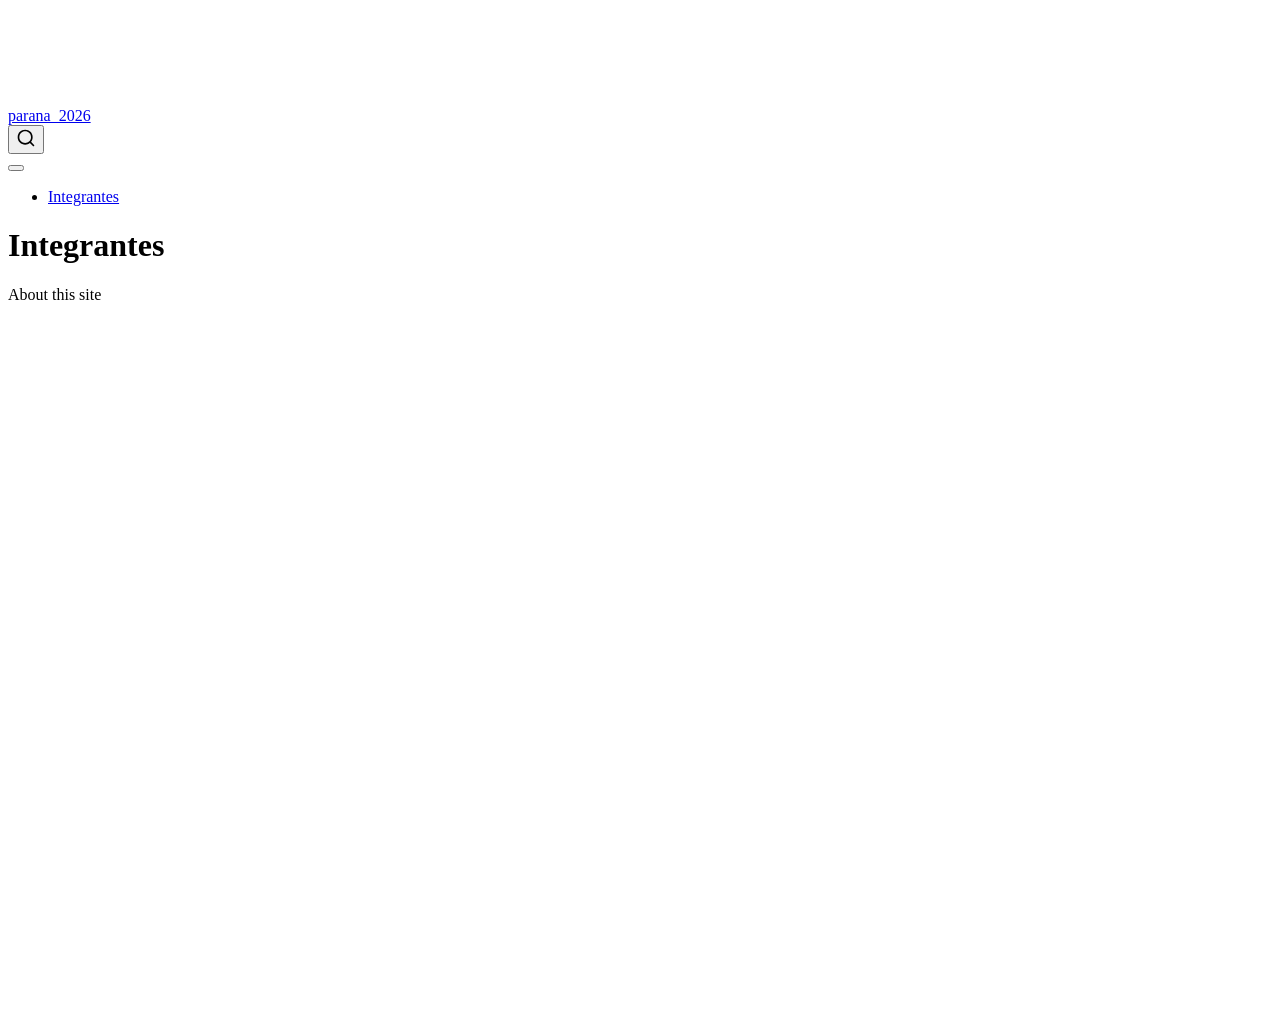
==== about.html @ 12e15d83 "Built site for gh-pages" ====
<!DOCTYPE html>
<html xmlns="http://www.w3.org/1999/xhtml" lang="es" xml:lang="es"><head>

<meta charset="utf-8">
<meta name="generator" content="quarto-1.9.23">

<meta name="viewport" content="width=device-width, initial-scale=1.0, user-scalable=yes">


<title>Integrantes – parana_2026</title>
<style>
/* Default styles provided by pandoc.
** See https://pandoc.org/MANUAL.html#variables-for-html for config info.
*/
code{white-space: pre-wrap;}
span.smallcaps{font-variant: small-caps;}
div.columns{display: flex; gap: min(4vw, 1.5em);}
div.column{flex: auto; overflow-x: auto;}
div.hanging-indent{margin-left: 1.5em; text-indent: -1.5em;}
ul.task-list{list-style: none;}
ul.task-list li input[type="checkbox"] {
  width: 0.8em;
  margin: 0 0.8em 0.2em -1em; /* quarto-specific, see https://github.com/quarto-dev/quarto-cli/issues/4556 */ 
  vertical-align: middle;
}
</style>


<script src="site_libs/quarto-nav/quarto-nav.js"></script>
<script src="site_libs/quarto-nav/headroom.min.js"></script>
<script src="site_libs/clipboard/clipboard.min.js"></script>
<script src="site_libs/quarto-search/autocomplete.umd.js"></script>
<script src="site_libs/quarto-search/fuse.min.js"></script>
<script src="site_libs/quarto-search/quarto-search.js"></script>
<meta name="quarto:offset" content="./">
<script src="site_libs/quarto-html/quarto.js" type="module"></script>
<script src="site_libs/quarto-html/tabsets/tabsets.js" type="module"></script>
<script src="site_libs/quarto-html/axe/axe-check.js" type="module"></script>
<script src="site_libs/quarto-html/popper.min.js"></script>
<script src="site_libs/quarto-html/tippy.umd.min.js"></script>
<script src="site_libs/quarto-html/anchor.min.js"></script>
<link href="site_libs/quarto-html/tippy.css" rel="stylesheet">
<link href="site_libs/quarto-html/quarto-syntax-highlighting-076ecbd647e1f0418c5051713cd9b730.css" rel="stylesheet" id="quarto-text-highlighting-styles">
<script src="site_libs/bootstrap/bootstrap.min.js"></script>
<link href="site_libs/bootstrap/bootstrap-icons.css" rel="stylesheet">
<link href="site_libs/bootstrap/bootstrap-a0f9fd0d421825b736dc1bbcbcba2219.min.css" rel="stylesheet" append-hash="true" id="quarto-bootstrap" data-mode="light">
<script id="quarto-search-options" type="application/json">{
  "location": "navbar",
  "copy-button": false,
  "collapse-after": 3,
  "panel-placement": "end",
  "type": "overlay",
  "limit": 50,
  "keyboard-shortcut": [
    "f",
    "/",
    "s"
  ],
  "show-item-context": false,
  "language": {
    "search-no-results-text": "No se han encontrado resultados",
    "search-matching-documents-text": "documentos encontrados",
    "search-copy-link-title": "Copiar el enlace en la búsqueda",
    "search-hide-matches-text": "Ocultar resultados adicionales",
    "search-more-match-text": "resultado adicional en este documento",
    "search-more-matches-text": "resultados adicionales en este documento",
    "search-clear-button-title": "Borrar",
    "search-text-placeholder": "",
    "search-detached-cancel-button-title": "Cancelar",
    "search-submit-button-title": "Enviar",
    "search-label": "Buscar"
  }
}</script>


<link rel="stylesheet" href="styles.css">
</head>

<body class="nav-fixed quarto-light">

<div id="quarto-search-results"></div>
  <header id="quarto-header" class="headroom fixed-top">
    <nav class="navbar navbar-expand-lg " data-bs-theme="dark">
      <div class="navbar-container container-fluid">
      <div class="navbar-brand-container mx-auto">
    <a class="navbar-brand" href="./index.html">
    <span class="navbar-title">parana_2026</span>
    </a>
  </div>
            <div id="quarto-search" class="" title="Buscar"></div>
          <button class="navbar-toggler" type="button" data-bs-toggle="collapse" data-bs-target="#navbarCollapse" aria-controls="navbarCollapse" role="menu" aria-expanded="false" aria-label="Navegación de palanca" onclick="if (window.quartoToggleHeadroom) { window.quartoToggleHeadroom(); }">
  <span class="navbar-toggler-icon"></span>
</button>
          <div class="collapse navbar-collapse" id="navbarCollapse">
            <ul class="navbar-nav navbar-nav-scroll me-auto">
  <li class="nav-item">
    <a class="nav-link active" href="./about.html" aria-current="page"> 
<span class="menu-text">Integrantes</span></a>
  </li>  
</ul>
          </div> <!-- /navcollapse -->
            <div class="quarto-navbar-tools">
</div>
      </div> <!-- /container-fluid -->
    </nav>
</header>
<!-- content -->
<div id="quarto-content" class="quarto-container page-columns page-rows-contents page-layout-article page-navbar">
<!-- sidebar -->
<!-- margin-sidebar -->
    <div id="quarto-margin-sidebar" class="sidebar margin-sidebar zindex-bottom">
        
    </div>
<!-- main -->
<main class="content" id="quarto-document-content">

<header id="title-block-header" class="quarto-title-block default">
<div class="quarto-title">
<h1 class="title">Integrantes</h1>
</div>



<div class="quarto-title-meta">

    
  
    
  </div>
  


</header>


<p>About this site</p>



</main> <!-- /main -->
<script id="quarto-html-after-body" type="application/javascript">
  window.document.addEventListener("DOMContentLoaded", function (event) {
    const icon = "";
    const anchorJS = new window.AnchorJS();
    anchorJS.options = {
      placement: 'right',
      icon: icon
    };
    anchorJS.add('.anchored');
    const isCodeAnnotation = (el) => {
      for (const clz of el.classList) {
        if (clz.startsWith('code-annotation-')) {                     
          return true;
        }
      }
      return false;
    }
    const onCopySuccess = function(e) {
      // button target
      const button = e.trigger;
      // don't keep focus
      button.blur();
      // flash "checked"
      button.classList.add('code-copy-button-checked');
      var currentTitle = button.getAttribute("title");
      button.setAttribute("title", "Copiado");
      let tooltip;
      if (window.bootstrap) {
        button.setAttribute("data-bs-toggle", "tooltip");
        button.setAttribute("data-bs-placement", "left");
        button.setAttribute("data-bs-title", "Copiado");
        tooltip = new bootstrap.Tooltip(button, 
          { trigger: "manual", 
            customClass: "code-copy-button-tooltip",
            offset: [0, -8]});
        tooltip.show();    
      }
      setTimeout(function() {
        if (tooltip) {
          tooltip.hide();
          button.removeAttribute("data-bs-title");
          button.removeAttribute("data-bs-toggle");
          button.removeAttribute("data-bs-placement");
        }
        button.setAttribute("title", currentTitle);
        button.classList.remove('code-copy-button-checked');
      }, 1000);
      // clear code selection
      e.clearSelection();
    }
    const getTextToCopy = function(trigger) {
      const outerScaffold = trigger.parentElement.cloneNode(true);
      const codeEl = outerScaffold.querySelector('code');
      for (const childEl of codeEl.children) {
        if (isCodeAnnotation(childEl)) {
          childEl.remove();
        }
      }
      return codeEl.innerText;
    }
    const clipboard = new window.ClipboardJS('.code-copy-button:not([data-in-quarto-modal])', {
      text: getTextToCopy
    });
    clipboard.on('success', onCopySuccess);
    if (window.document.getElementById('quarto-embedded-source-code-modal')) {
      const clipboardModal = new window.ClipboardJS('.code-copy-button[data-in-quarto-modal]', {
        text: getTextToCopy,
        container: window.document.getElementById('quarto-embedded-source-code-modal')
      });
      clipboardModal.on('success', onCopySuccess);
    }
      var localhostRegex = new RegExp(/^(?:http|https):\/\/localhost\:?[0-9]*\//);
      var mailtoRegex = new RegExp(/^mailto:/);
        var filterRegex = new RegExp('/' + window.location.host + '/');
      var isInternal = (href) => {
          return filterRegex.test(href) || localhostRegex.test(href) || mailtoRegex.test(href);
      }
      // Inspect non-navigation links and adorn them if external
     var links = window.document.querySelectorAll('a[href]:not(.nav-link):not(.navbar-brand):not(.toc-action):not(.sidebar-link):not(.sidebar-item-toggle):not(.pagination-link):not(.no-external):not([aria-hidden]):not(.dropdown-item):not(.quarto-navigation-tool):not(.about-link)');
      for (var i=0; i<links.length; i++) {
        const link = links[i];
        if (!isInternal(link.href)) {
          // undo the damage that might have been done by quarto-nav.js in the case of
          // links that we want to consider external
          if (link.dataset.originalHref !== undefined) {
            link.href = link.dataset.originalHref;
          }
        }
      }
    function tippyHover(el, contentFn, onTriggerFn, onUntriggerFn) {
      const config = {
        allowHTML: true,
        maxWidth: 500,
        delay: 100,
        arrow: false,
        appendTo: function(el) {
            return el.parentElement;
        },
        interactive: true,
        interactiveBorder: 10,
        theme: 'quarto',
        placement: 'bottom-start',
      };
      if (contentFn) {
        config.content = contentFn;
      }
      if (onTriggerFn) {
        config.onTrigger = onTriggerFn;
      }
      if (onUntriggerFn) {
        config.onUntrigger = onUntriggerFn;
      }
      window.tippy(el, config); 
    }
    const noterefs = window.document.querySelectorAll('a[role="doc-noteref"]');
    for (var i=0; i<noterefs.length; i++) {
      const ref = noterefs[i];
      tippyHover(ref, function() {
        // use id or data attribute instead here
        let href = ref.getAttribute('data-footnote-href') || ref.getAttribute('href');
        try { href = new URL(href).hash; } catch {}
        const id = href.replace(/^#\/?/, "");
        const note = window.document.getElementById(id);
        if (note) {
          return note.innerHTML;
        } else {
          return "";
        }
      });
    }
    const xrefs = window.document.querySelectorAll('a.quarto-xref');
    const processXRef = (id, note) => {
      // Strip column container classes
      const stripColumnClz = (el) => {
        el.classList.remove("page-full", "page-columns");
        if (el.children) {
          for (const child of el.children) {
            stripColumnClz(child);
          }
        }
      }
      stripColumnClz(note)
      if (id === null || id.startsWith('sec-')) {
        // Special case sections, only their first couple elements
        const container = document.createElement("div");
        if (note.children && note.children.length > 2) {
          container.appendChild(note.children[0].cloneNode(true));
          for (let i = 1; i < note.children.length; i++) {
            const child = note.children[i];
            if (child.tagName === "P" && child.innerText === "") {
              continue;
            } else {
              container.appendChild(child.cloneNode(true));
              break;
            }
          }
          if (window.Quarto?.typesetMath) {
            window.Quarto.typesetMath(container);
          }
          return container.innerHTML
        } else {
          if (window.Quarto?.typesetMath) {
            window.Quarto.typesetMath(note);
          }
          return note.innerHTML;
        }
      } else {
        // Remove any anchor links if they are present
        const anchorLink = note.querySelector('a.anchorjs-link');
        if (anchorLink) {
          anchorLink.remove();
        }
        if (window.Quarto?.typesetMath) {
          window.Quarto.typesetMath(note);
        }
        if (note.classList.contains("callout")) {
          return note.outerHTML;
        } else {
          return note.innerHTML;
        }
      }
    }
    for (var i=0; i<xrefs.length; i++) {
      const xref = xrefs[i];
      tippyHover(xref, undefined, function(instance) {
        instance.disable();
        let url = xref.getAttribute('href');
        let hash = undefined; 
        if (url.startsWith('#')) {
          hash = url;
        } else {
          try { hash = new URL(url).hash; } catch {}
        }
        if (hash) {
          const id = hash.replace(/^#\/?/, "");
          const note = window.document.getElementById(id);
          if (note !== null) {
            try {
              const html = processXRef(id, note.cloneNode(true));
              instance.setContent(html);
            } finally {
              instance.enable();
              instance.show();
            }
          } else {
            // See if we can fetch this
            fetch(url.split('#')[0])
            .then(res => res.text())
            .then(html => {
              const parser = new DOMParser();
              const htmlDoc = parser.parseFromString(html, "text/html");
              const note = htmlDoc.getElementById(id);
              if (note !== null) {
                const html = processXRef(id, note);
                instance.setContent(html);
              } 
            }).finally(() => {
              instance.enable();
              instance.show();
            });
          }
        } else {
          // See if we can fetch a full url (with no hash to target)
          // This is a special case and we should probably do some content thinning / targeting
          fetch(url)
          .then(res => res.text())
          .then(html => {
            const parser = new DOMParser();
            const htmlDoc = parser.parseFromString(html, "text/html");
            const note = htmlDoc.querySelector('main.content');
            if (note !== null) {
              // This should only happen for chapter cross references
              // (since there is no id in the URL)
              // remove the first header
              if (note.children.length > 0 && note.children[0].tagName === "HEADER") {
                note.children[0].remove();
              }
              const html = processXRef(null, note);
              instance.setContent(html);
            } 
          }).finally(() => {
            instance.enable();
            instance.show();
          });
        }
      }, function(instance) {
      });
    }
        let selectedAnnoteEl;
        const selectorForAnnotation = ( cell, annotation) => {
          let cellAttr = 'data-code-cell="' + cell + '"';
          let lineAttr = 'data-code-annotation="' +  annotation + '"';
          const selector = 'span[' + cellAttr + '][' + lineAttr + ']';
          return selector;
        }
        const selectCodeLines = (annoteEl) => {
          const doc = window.document;
          const targetCell = annoteEl.getAttribute("data-target-cell");
          const targetAnnotation = annoteEl.getAttribute("data-target-annotation");
          const annoteSpan = window.document.querySelector(selectorForAnnotation(targetCell, targetAnnotation));
          const lines = annoteSpan.getAttribute("data-code-lines").split(",");
          const lineIds = lines.map((line) => {
            return targetCell + "-" + line;
          })
          let top = null;
          let height = null;
          let parent = null;
          if (lineIds.length > 0) {
              //compute the position of the single el (top and bottom and make a div)
              const el = window.document.getElementById(lineIds[0]);
              top = el.offsetTop;
              height = el.offsetHeight;
              parent = el.parentElement.parentElement;
            if (lineIds.length > 1) {
              const lastEl = window.document.getElementById(lineIds[lineIds.length - 1]);
              const bottom = lastEl.offsetTop + lastEl.offsetHeight;
              height = bottom - top;
            }
            if (top !== null && height !== null && parent !== null) {
              // cook up a div (if necessary) and position it 
              let div = window.document.getElementById("code-annotation-line-highlight");
              if (div === null) {
                div = window.document.createElement("div");
                div.setAttribute("id", "code-annotation-line-highlight");
                div.style.position = 'absolute';
                parent.appendChild(div);
              }
              div.style.top = top - 2 + "px";
              div.style.height = height + 4 + "px";
              div.style.left = 0;
              let gutterDiv = window.document.getElementById("code-annotation-line-highlight-gutter");
              if (gutterDiv === null) {
                gutterDiv = window.document.createElement("div");
                gutterDiv.setAttribute("id", "code-annotation-line-highlight-gutter");
                gutterDiv.style.position = 'absolute';
                const codeCell = window.document.getElementById(targetCell);
                const gutter = codeCell.querySelector('.code-annotation-gutter');
                gutter.appendChild(gutterDiv);
              }
              gutterDiv.style.top = top - 2 + "px";
              gutterDiv.style.height = height + 4 + "px";
            }
            selectedAnnoteEl = annoteEl;
          }
        };
        const unselectCodeLines = () => {
          const elementsIds = ["code-annotation-line-highlight", "code-annotation-line-highlight-gutter"];
          elementsIds.forEach((elId) => {
            const div = window.document.getElementById(elId);
            if (div) {
              div.remove();
            }
          });
          selectedAnnoteEl = undefined;
        };
          // Handle positioning of the toggle
      window.addEventListener(
        "resize",
        throttle(() => {
          elRect = undefined;
          if (selectedAnnoteEl) {
            selectCodeLines(selectedAnnoteEl);
          }
        }, 10)
      );
      function throttle(fn, ms) {
      let throttle = false;
      let timer;
        return (...args) => {
          if(!throttle) { // first call gets through
              fn.apply(this, args);
              throttle = true;
          } else { // all the others get throttled
              if(timer) clearTimeout(timer); // cancel #2
              timer = setTimeout(() => {
                fn.apply(this, args);
                timer = throttle = false;
              }, ms);
          }
        };
      }
        // Attach click handler to the DT
        const annoteDls = window.document.querySelectorAll('dt[data-target-cell]');
        for (const annoteDlNode of annoteDls) {
          annoteDlNode.addEventListener('click', (event) => {
            const clickedEl = event.target;
            if (clickedEl !== selectedAnnoteEl) {
              unselectCodeLines();
              const activeEl = window.document.querySelector('dt[data-target-cell].code-annotation-active');
              if (activeEl) {
                activeEl.classList.remove('code-annotation-active');
              }
              selectCodeLines(clickedEl);
              clickedEl.classList.add('code-annotation-active');
            } else {
              // Unselect the line
              unselectCodeLines();
              clickedEl.classList.remove('code-annotation-active');
            }
          });
        }
    const findCites = (el) => {
      const parentEl = el.parentElement;
      if (parentEl) {
        const cites = parentEl.dataset.cites;
        if (cites) {
          return {
            el,
            cites: cites.split(' ')
          };
        } else {
          return findCites(el.parentElement)
        }
      } else {
        return undefined;
      }
    };
    var bibliorefs = window.document.querySelectorAll('a[role="doc-biblioref"]');
    for (var i=0; i<bibliorefs.length; i++) {
      const ref = bibliorefs[i];
      const citeInfo = findCites(ref);
      if (citeInfo) {
        tippyHover(citeInfo.el, function() {
          var popup = window.document.createElement('div');
          citeInfo.cites.forEach(function(cite) {
            var citeDiv = window.document.createElement('div');
            citeDiv.classList.add('hanging-indent');
            citeDiv.classList.add('csl-entry');
            var biblioDiv = window.document.getElementById('ref-' + cite);
            if (biblioDiv) {
              citeDiv.innerHTML = biblioDiv.innerHTML;
            }
            popup.appendChild(citeDiv);
          });
          return popup.innerHTML;
        });
      }
    }
  });
  </script>
</div> <!-- /content -->




</body></html>
---- site_libs/quarto-html/tippy.css ----
.tippy-box[data-animation=fade][data-state=hidden]{opacity:0}[data-tippy-root]{max-width:calc(100vw - 10px)}.tippy-box{position:relative;background-color:#333;color:#fff;border-radius:4px;font-size:14px;line-height:1.4;white-space:normal;outline:0;transition-property:transform,visibility,opacity}.tippy-box[data-placement^=top]>.tippy-arrow{bottom:0}.tippy-box[data-placement^=top]>.tippy-arrow:before{bottom:-7px;left:0;border-width:8px 8px 0;border-top-color:initial;transform-origin:center top}.tippy-box[data-placement^=bottom]>.tippy-arrow{top:0}.tippy-box[data-placement^=bottom]>.tippy-arrow:before{top:-7px;left:0;border-width:0 8px 8px;border-bottom-color:initial;transform-origin:center bottom}.tippy-box[data-placement^=left]>.tippy-arrow{right:0}.tippy-box[data-placement^=left]>.tippy-arrow:before{border-width:8px 0 8px 8px;border-left-color:initial;right:-7px;transform-origin:center left}.tippy-box[data-placement^=right]>.tippy-arrow{left:0}.tippy-box[data-placement^=right]>.tippy-arrow:before{left:-7px;border-width:8px 8px 8px 0;border-right-color:initial;transform-origin:center right}.tippy-box[data-inertia][data-state=visible]{transition-timing-function:cubic-bezier(.54,1.5,.38,1.11)}.tippy-arrow{width:16px;height:16px;color:#333}.tippy-arrow:before{content:"";position:absolute;border-color:transparent;border-style:solid}.tippy-content{position:relative;padding:5px 9px;z-index:1}
---- site_libs/quarto-html/quarto-syntax-highlighting-076ecbd647e1f0418c5051713cd9b730.css ----
/* quarto syntax highlight colors */
:root {
  --quarto-hl-ot-color: #003B4F;
  --quarto-hl-at-color: #657422;
  --quarto-hl-ss-color: #20794D;
  --quarto-hl-an-color: #5E5E5E;
  --quarto-hl-fu-color: #4758AB;
  --quarto-hl-st-color: #20794D;
  --quarto-hl-cf-color: #003B4F;
  --quarto-hl-op-color: #5E5E5E;
  --quarto-hl-er-color: #AD0000;
  --quarto-hl-bn-color: #AD0000;
  --quarto-hl-al-color: #AD0000;
  --quarto-hl-va-color: #111111;
  --quarto-hl-bu-color: inherit;
  --quarto-hl-ex-color: inherit;
  --quarto-hl-pp-color: #AD0000;
  --quarto-hl-in-color: #5E5E5E;
  --quarto-hl-vs-color: #20794D;
  --quarto-hl-wa-color: #5E5E5E;
  --quarto-hl-do-color: #5E5E5E;
  --quarto-hl-im-color: #00769E;
  --quarto-hl-ch-color: #20794D;
  --quarto-hl-dt-color: #AD0000;
  --quarto-hl-fl-color: #AD0000;
  --quarto-hl-co-color: #5E5E5E;
  --quarto-hl-cv-color: #5E5E5E;
  --quarto-hl-cn-color: #8f5902;
  --quarto-hl-sc-color: #5E5E5E;
  --quarto-hl-dv-color: #AD0000;
  --quarto-hl-kw-color: #003B4F;
}

/* other quarto variables */
:root {
  --quarto-font-monospace: SFMono-Regular, Menlo, Monaco, Consolas, "Liberation Mono", "Courier New", monospace;
}

/* syntax highlight based on Pandoc's rules */
pre > code.sourceCode > span {
  color: #003B4F;
}

code.sourceCode > span {
  color: #003B4F;
}

div.sourceCode,
div.sourceCode pre.sourceCode {
  color: #003B4F;
}

/* Normal */
code span {
  color: #003B4F;
}

/* Alert */
code span.al {
  color: #AD0000;
  font-style: inherit;
}

/* Annotation */
code span.an {
  color: #5E5E5E;
  font-style: inherit;
}

/* Attribute */
code span.at {
  color: #657422;
  font-style: inherit;
}

/* BaseN */
code span.bn {
  color: #AD0000;
  font-style: inherit;
}

/* BuiltIn */
code span.bu {
  font-style: inherit;
}

/* ControlFlow */
code span.cf {
  color: #003B4F;
  font-weight: bold;
  font-style: inherit;
}

/* Char */
code span.ch {
  color: #20794D;
  font-style: inherit;
}

/* Constant */
code span.cn {
  color: #8f5902;
  font-style: inherit;
}

/* Comment */
code span.co {
  color: #5E5E5E;
  font-style: inherit;
}

/* CommentVar */
code span.cv {
  color: #5E5E5E;
  font-style: italic;
}

/* Documentation */
code span.do {
  color: #5E5E5E;
  font-style: italic;
}

/* DataType */
code span.dt {
  color: #AD0000;
  font-style: inherit;
}

/* DecVal */
code span.dv {
  color: #AD0000;
  font-style: inherit;
}

/* Error */
code span.er {
  color: #AD0000;
  font-style: inherit;
}

/* Extension */
code span.ex {
  font-style: inherit;
}

/* Float */
code span.fl {
  color: #AD0000;
  font-style: inherit;
}

/* Function */
code span.fu {
  color: #4758AB;
  font-style: inherit;
}

/* Import */
code span.im {
  color: #00769E;
  font-style: inherit;
}

/* Information */
code span.in {
  color: #5E5E5E;
  font-style: inherit;
}

/* Keyword */
code span.kw {
  color: #003B4F;
  font-weight: bold;
  font-style: inherit;
}

/* Operator */
code span.op {
  color: #5E5E5E;
  font-style: inherit;
}

/* Other */
code span.ot {
  color: #003B4F;
  font-style: inherit;
}

/* Preprocessor */
code span.pp {
  color: #AD0000;
  font-style: inherit;
}

/* SpecialChar */
code span.sc {
  color: #5E5E5E;
  font-style: inherit;
}

/* SpecialString */
code span.ss {
  color: #20794D;
  font-style: inherit;
}

/* String */
code span.st {
  color: #20794D;
  font-style: inherit;
}

/* Variable */
code span.va {
  color: #111111;
  font-style: inherit;
}

/* VerbatimString */
code span.vs {
  color: #20794D;
  font-style: inherit;
}

/* Warning */
code span.wa {
  color: #5E5E5E;
  font-style: italic;
}

.prevent-inlining {
  content: "</";
}

/*# sourceMappingURL=90422d49aff3e90625b5b7f401293830.css.map */
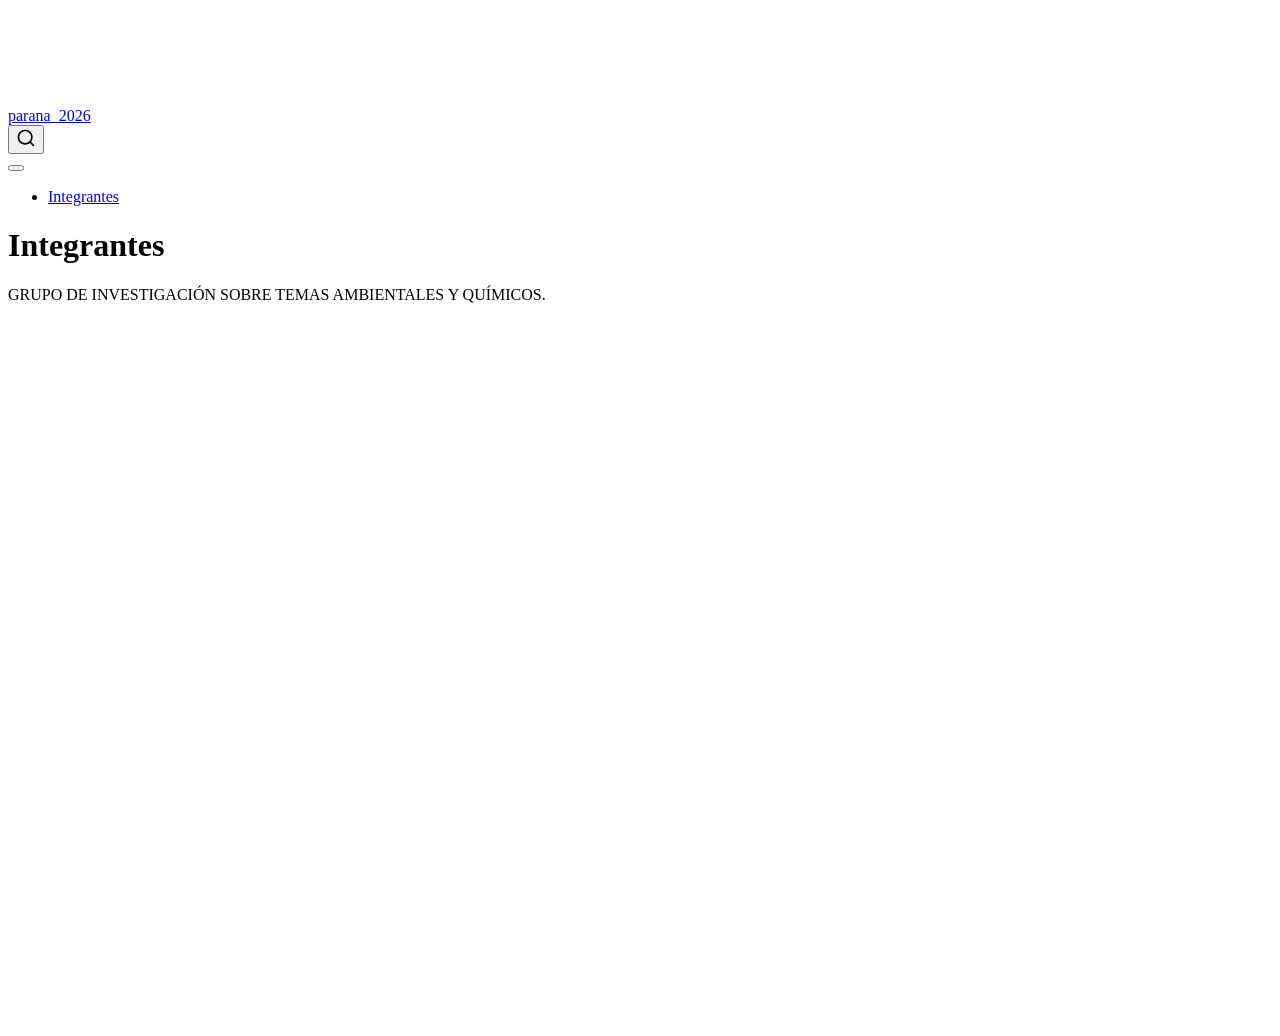
==== commit 936792b3: "Built site for gh-pages" ====
--- a/about.html
+++ b/about.html
@@ -133,7 +133,7 @@
 </header>
 
 
-<p>About this site</p>
+<p>GRUPO DE INVESTIGACIÓN SOBRE TEMAS AMBIENTALES Y QUÍMICOS.</p>
 
 
 
@@ -211,7 +211,7 @@
     }
       var localhostRegex = new RegExp(/^(?:http|https):\/\/localhost\:?[0-9]*\//);
       var mailtoRegex = new RegExp(/^mailto:/);
-        var filterRegex = new RegExp('/' + window.location.host + '/');
+        var filterRegex = new RegExp("https:\/\/GISTAQ-UTN-FRRe\.github\.io\/parana_2026\/");
       var isInternal = (href) => {
           return filterRegex.test(href) || localhostRegex.test(href) || mailtoRegex.test(href);
       }
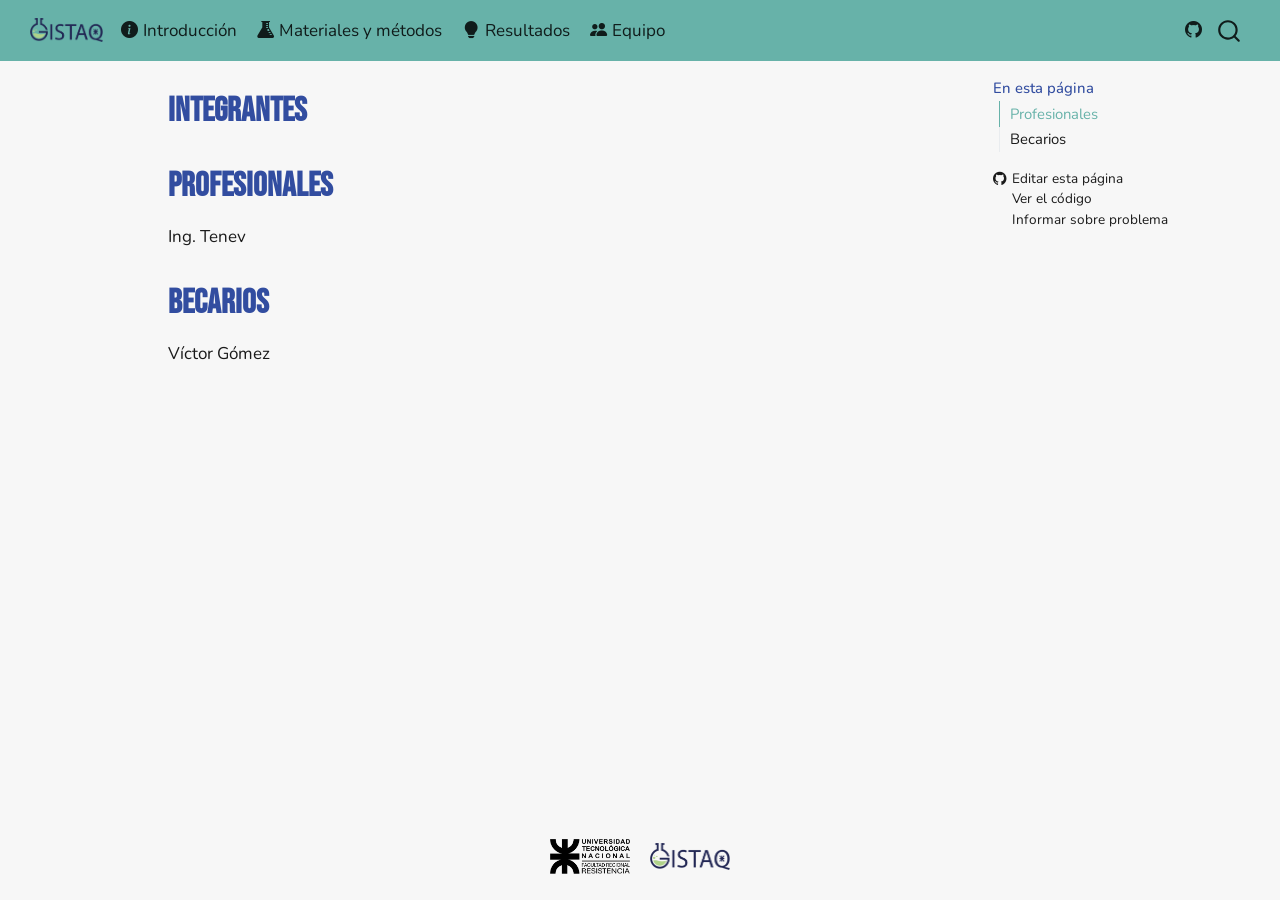
==== commit 90c8f893: "Built site for gh-pages" ====
--- a/about.html
+++ b/about.html
@@ -2,12 +2,12 @@
 <html xmlns="http://www.w3.org/1999/xhtml" lang="es" xml:lang="es"><head>
 
 <meta charset="utf-8">
-<meta name="generator" content="quarto-1.9.23">
+<meta name="generator" content="quarto-1.9.38">
 
 <meta name="viewport" content="width=device-width, initial-scale=1.0, user-scalable=yes">
 
 
-<title>Integrantes – parana_2026</title>
+<title>Integrantes</title>
 <style>
 /* Default styles provided by pandoc.
 ** See https://pandoc.org/MANUAL.html#variables-for-html for config info.
@@ -33,17 +33,21 @@
 <script src="site_libs/quarto-search/fuse.min.js"></script>
 <script src="site_libs/quarto-search/quarto-search.js"></script>
 <meta name="quarto:offset" content="./">
+<link href="./img/favicon.jpg" rel="icon" type="image/jpeg">
 <script src="site_libs/quarto-html/quarto.js" type="module"></script>
 <script src="site_libs/quarto-html/tabsets/tabsets.js" type="module"></script>
-<script src="site_libs/quarto-html/axe/axe-check.js" type="module"></script>
 <script src="site_libs/quarto-html/popper.min.js"></script>
 <script src="site_libs/quarto-html/tippy.umd.min.js"></script>
 <script src="site_libs/quarto-html/anchor.min.js"></script>
 <link href="site_libs/quarto-html/tippy.css" rel="stylesheet">
-<link href="site_libs/quarto-html/quarto-syntax-highlighting-076ecbd647e1f0418c5051713cd9b730.css" rel="stylesheet" id="quarto-text-highlighting-styles">
+<link href="site_libs/quarto-html/quarto-syntax-highlighting-15634bcf2e68342d4ad2dfa704d543f6.css" rel="stylesheet" class="quarto-color-scheme" id="quarto-text-highlighting-styles">
+<link href="site_libs/quarto-html/quarto-syntax-highlighting-dark-0a6b7249c26820e032cb0bd839ff02b1.css" rel="stylesheet" class="quarto-color-scheme quarto-color-alternate" id="quarto-text-highlighting-styles">
+<link href="site_libs/quarto-html/quarto-syntax-highlighting-15634bcf2e68342d4ad2dfa704d543f6.css" rel="stylesheet" class="quarto-color-scheme-extra" id="quarto-text-highlighting-styles">
 <script src="site_libs/bootstrap/bootstrap.min.js"></script>
 <link href="site_libs/bootstrap/bootstrap-icons.css" rel="stylesheet">
-<link href="site_libs/bootstrap/bootstrap-a0f9fd0d421825b736dc1bbcbcba2219.min.css" rel="stylesheet" append-hash="true" id="quarto-bootstrap" data-mode="light">
+<link href="site_libs/bootstrap/bootstrap-befbc66b39b2aae9c130d7386e082ea6.min.css" rel="stylesheet" append-hash="true" class="quarto-color-scheme" id="quarto-bootstrap" data-mode="light">
+<link href="site_libs/bootstrap/bootstrap-dark-7f381e442b77e89f54dbc774fdf0fc88.min.css" rel="stylesheet" append-hash="true" class="quarto-color-scheme quarto-color-alternate" id="quarto-bootstrap" data-mode="light">
+<link href="site_libs/bootstrap/bootstrap-befbc66b39b2aae9c130d7386e082ea6.min.css" rel="stylesheet" append-hash="true" class="quarto-color-scheme-extra" id="quarto-bootstrap" data-mode="light">
 <script id="quarto-search-options" type="application/json">{
   "location": "navbar",
   "copy-button": false,
@@ -73,7 +77,6 @@
 }</script>
 
 
-<link rel="stylesheet" href="styles.css">
 </head>
 
 <body class="nav-fixed quarto-light">
@@ -83,8 +86,9 @@
     <nav class="navbar navbar-expand-lg " data-bs-theme="dark">
       <div class="navbar-container container-fluid">
       <div class="navbar-brand-container mx-auto">
-    <a class="navbar-brand" href="./index.html">
-    <span class="navbar-title">parana_2026</span>
+    <a href="./index.html" class="navbar-brand navbar-brand-logo">
+    <img src="./img\logo_gistaq.png" alt="" class="navbar-logo light-content">
+    <img src="./img\logo_gistaq.png" alt="" class="navbar-logo dark-content">
     </a>
   </div>
             <div id="quarto-search" class="" title="Buscar"></div>
@@ -94,12 +98,29 @@
           <div class="collapse navbar-collapse" id="navbarCollapse">
             <ul class="navbar-nav navbar-nav-scroll me-auto">
   <li class="nav-item">
-    <a class="nav-link active" href="./about.html" aria-current="page"> 
-<span class="menu-text">Integrantes</span></a>
+    <a class="nav-link" href="./introducción.html"> <i class="bi bi-info-circle-fill" role="img">
+</i> 
+<span class="menu-text">Introducción</span></a>
+  </li>  
+  <li class="nav-item">
+    <a class="nav-link" href="./materiales_métodos.html"> <i class="bi bi-flask-fill" role="img">
+</i> 
+<span class="menu-text">Materiales y métodos</span></a>
+  </li>  
+  <li class="nav-item">
+    <a class="nav-link" href="./resultados.html"> <i class="bi bi-lightbulb-fill" role="img">
+</i> 
+<span class="menu-text">Resultados</span></a>
+  </li>  
+  <li class="nav-item">
+    <a class="nav-link active" href="./about.html" aria-current="page"> <i class="bi bi-people-fill" role="img">
+</i> 
+<span class="menu-text">Equipo</span></a>
   </li>  
 </ul>
           </div> <!-- /navcollapse -->
             <div class="quarto-navbar-tools">
+    <a href="https://github.com/GISTAQ-UTN-FRRe/parana_2026" title="" class="quarto-navigation-tool px-1" aria-label="" target="_blank"><i class="bi bi-github"></i></a>
 </div>
       </div> <!-- /container-fluid -->
     </nav>
@@ -108,8 +129,15 @@
 <div id="quarto-content" class="quarto-container page-columns page-rows-contents page-layout-article page-navbar">
 <!-- sidebar -->
 <!-- margin-sidebar -->
-    <div id="quarto-margin-sidebar" class="sidebar margin-sidebar zindex-bottom">
-        
+    <div id="quarto-margin-sidebar" class="sidebar margin-sidebar">
+        <nav id="TOC" role="doc-toc" class="toc-active">
+    <h2 id="toc-title">En esta página</h2>
+   
+  <ul>
+  <li><a href="#profesionales" id="toc-profesionales" class="nav-link active" data-scroll-target="#profesionales">Profesionales</a></li>
+  <li><a href="#becarios" id="toc-becarios" class="nav-link" data-scroll-target="#becarios">Becarios</a></li>
+  </ul>
+<div class="toc-actions"><ul><li><a href="https://github.com/GISTAQ-UTN-FRRe/parana_2026/edit/main/about.qmd" class="toc-action"><i class="bi bi-github"></i>Editar esta página</a></li><li><a href="https://github.com/GISTAQ-UTN-FRRe/parana_2026/blob/main/about.qmd" class="toc-action"><i class="bi empty"></i>Ver el código</a></li><li><a href="https://github.com/GISTAQ-UTN-FRRe/parana_2026/issues/new" class="toc-action"><i class="bi empty"></i>Informar sobre problema</a></li></ul></div></nav>
     </div>
 <!-- main -->
 <main class="content" id="quarto-document-content">
@@ -133,9 +161,16 @@
 </header>
 
 
-<p>GRUPO DE INVESTIGACIÓN SOBRE TEMAS AMBIENTALES Y QUÍMICOS.</p>
-
-
+<section id="profesionales" class="level1">
+<h1>Profesionales</h1>
+<p>Ing. Tenev</p>
+</section>
+<section id="becarios" class="level1">
+<h1>Becarios</h1>
+<p>Víctor Gómez</p>
+
+
+</section>
 
 </main> <!-- /main -->
 <script id="quarto-html-after-body" type="application/javascript">
@@ -539,6 +574,19 @@
   });
   </script>
 </div> <!-- /content -->
+<footer class="footer">
+  <div class="nav-footer">
+    <div class="nav-footer-left">
+      &nbsp;
+    </div>   
+    <div class="nav-footer-center">
+<p><img src="img/logo_utn.png" class="img-fluid" width="80"> &nbsp;&nbsp;&nbsp; <img src="img/logo_gistaq.png" class="img-fluid" width="80"></p>
+<div class="toc-actions d-sm-block d-md-none"><ul><li><a href="https://github.com/GISTAQ-UTN-FRRe/parana_2026/edit/main/about.qmd" class="toc-action"><i class="bi bi-github"></i>Editar esta página</a></li><li><a href="https://github.com/GISTAQ-UTN-FRRe/parana_2026/blob/main/about.qmd" class="toc-action"><i class="bi empty"></i>Ver el código</a></li><li><a href="https://github.com/GISTAQ-UTN-FRRe/parana_2026/issues/new" class="toc-action"><i class="bi empty"></i>Informar sobre problema</a></li></ul></div></div>
+    <div class="nav-footer-right">
+      &nbsp;
+    </div>
+  </div>
+</footer>
 
 
 
--- a/site_libs/quarto-html/quarto-syntax-highlighting-15634bcf2e68342d4ad2dfa704d543f6.css
+++ b/site_libs/quarto-html/quarto-syntax-highlighting-15634bcf2e68342d4ad2dfa704d543f6.css
@@ -0,0 +1,236 @@
+/* quarto syntax highlight colors */
+:root {
+  --quarto-hl-ot-color: #003B4F;
+  --quarto-hl-at-color: #657422;
+  --quarto-hl-ss-color: #20794D;
+  --quarto-hl-an-color: #5E5E5E;
+  --quarto-hl-fu-color: #4758AB;
+  --quarto-hl-st-color: #20794D;
+  --quarto-hl-cf-color: #003B4F;
+  --quarto-hl-op-color: #5E5E5E;
+  --quarto-hl-er-color: #AD0000;
+  --quarto-hl-bn-color: #AD0000;
+  --quarto-hl-al-color: #AD0000;
+  --quarto-hl-va-color: #111111;
+  --quarto-hl-bu-color: inherit;
+  --quarto-hl-ex-color: inherit;
+  --quarto-hl-pp-color: #AD0000;
+  --quarto-hl-in-color: #5E5E5E;
+  --quarto-hl-vs-color: #20794D;
+  --quarto-hl-wa-color: #5E5E5E;
+  --quarto-hl-do-color: #5E5E5E;
+  --quarto-hl-im-color: #00769E;
+  --quarto-hl-ch-color: #20794D;
+  --quarto-hl-dt-color: #AD0000;
+  --quarto-hl-fl-color: #AD0000;
+  --quarto-hl-co-color: #5E5E5E;
+  --quarto-hl-cv-color: #5E5E5E;
+  --quarto-hl-cn-color: #8f5902;
+  --quarto-hl-sc-color: #5E5E5E;
+  --quarto-hl-dv-color: #AD0000;
+  --quarto-hl-kw-color: #003B4F;
+}
+
+/* other quarto variables */
+:root {
+  --quarto-font-monospace: SFMono-Regular, Menlo, Monaco, Consolas, "Liberation Mono", "Courier New", monospace;
+}
+
+/* syntax highlight based on Pandoc's rules */
+pre > code.sourceCode > span {
+  color: #003B4F;
+}
+
+code.sourceCode > span {
+  color: #003B4F;
+}
+
+div.sourceCode,
+div.sourceCode pre.sourceCode {
+  color: #003B4F;
+}
+
+/* Normal */
+code span {
+  color: #003B4F;
+}
+
+/* Alert */
+code span.al {
+  color: #AD0000;
+  font-style: inherit;
+}
+
+/* Annotation */
+code span.an {
+  color: #5E5E5E;
+  font-style: inherit;
+}
+
+/* Attribute */
+code span.at {
+  color: #657422;
+  font-style: inherit;
+}
+
+/* BaseN */
+code span.bn {
+  color: #AD0000;
+  font-style: inherit;
+}
+
+/* BuiltIn */
+code span.bu {
+  font-style: inherit;
+}
+
+/* ControlFlow */
+code span.cf {
+  color: #003B4F;
+  font-weight: bold;
+  font-style: inherit;
+}
+
+/* Char */
+code span.ch {
+  color: #20794D;
+  font-style: inherit;
+}
+
+/* Constant */
+code span.cn {
+  color: #8f5902;
+  font-style: inherit;
+}
+
+/* Comment */
+code span.co {
+  color: #5E5E5E;
+  font-style: inherit;
+}
+
+/* CommentVar */
+code span.cv {
+  color: #5E5E5E;
+  font-style: italic;
+}
+
+/* Documentation */
+code span.do {
+  color: #5E5E5E;
+  font-style: italic;
+}
+
+/* DataType */
+code span.dt {
+  color: #AD0000;
+  font-style: inherit;
+}
+
+/* DecVal */
+code span.dv {
+  color: #AD0000;
+  font-style: inherit;
+}
+
+/* Error */
+code span.er {
+  color: #AD0000;
+  font-style: inherit;
+}
+
+/* Extension */
+code span.ex {
+  font-style: inherit;
+}
+
+/* Float */
+code span.fl {
+  color: #AD0000;
+  font-style: inherit;
+}
+
+/* Function */
+code span.fu {
+  color: #4758AB;
+  font-style: inherit;
+}
+
+/* Import */
+code span.im {
+  color: #00769E;
+  font-style: inherit;
+}
+
+/* Information */
+code span.in {
+  color: #5E5E5E;
+  font-style: inherit;
+}
+
+/* Keyword */
+code span.kw {
+  color: #003B4F;
+  font-weight: bold;
+  font-style: inherit;
+}
+
+/* Operator */
+code span.op {
+  color: #5E5E5E;
+  font-style: inherit;
+}
+
+/* Other */
+code span.ot {
+  color: #003B4F;
+  font-style: inherit;
+}
+
+/* Preprocessor */
+code span.pp {
+  color: #AD0000;
+  font-style: inherit;
+}
+
+/* SpecialChar */
+code span.sc {
+  color: #5E5E5E;
+  font-style: inherit;
+}
+
+/* SpecialString */
+code span.ss {
+  color: #20794D;
+  font-style: inherit;
+}
+
+/* String */
+code span.st {
+  color: #20794D;
+  font-style: inherit;
+}
+
+/* Variable */
+code span.va {
+  color: #111111;
+  font-style: inherit;
+}
+
+/* VerbatimString */
+code span.vs {
+  color: #20794D;
+  font-style: inherit;
+}
+
+/* Warning */
+code span.wa {
+  color: #5E5E5E;
+  font-style: italic;
+}
+
+.prevent-inlining {
+  content: "</";
+}
+
+/*# sourceMappingURL=f23921c56f73e400b49028c9186a1aa0.css.map */
--- a/site_libs/quarto-html/quarto-syntax-highlighting-dark-0a6b7249c26820e032cb0bd839ff02b1.css
+++ b/site_libs/quarto-html/quarto-syntax-highlighting-dark-0a6b7249c26820e032cb0bd839ff02b1.css
@@ -0,0 +1,219 @@
+/* quarto syntax highlight colors */
+:root {
+  --quarto-hl-al-color: #f07178;
+  --quarto-hl-an-color: #d4d0ab;
+  --quarto-hl-at-color: #00e0e0;
+  --quarto-hl-bn-color: #d4d0ab;
+  --quarto-hl-bu-color: #abe338;
+  --quarto-hl-ch-color: #abe338;
+  --quarto-hl-co-color: #f8f8f2;
+  --quarto-hl-cv-color: #ffd700;
+  --quarto-hl-cn-color: #ffd700;
+  --quarto-hl-cf-color: #ffa07a;
+  --quarto-hl-dt-color: #ffa07a;
+  --quarto-hl-dv-color: #d4d0ab;
+  --quarto-hl-do-color: #f8f8f2;
+  --quarto-hl-er-color: #f07178;
+  --quarto-hl-ex-color: #00e0e0;
+  --quarto-hl-fl-color: #d4d0ab;
+  --quarto-hl-fu-color: #ffa07a;
+  --quarto-hl-im-color: #abe338;
+  --quarto-hl-in-color: #d4d0ab;
+  --quarto-hl-kw-color: #ffa07a;
+  --quarto-hl-op-color: #ffa07a;
+  --quarto-hl-ot-color: #00e0e0;
+  --quarto-hl-pp-color: #dcc6e0;
+  --quarto-hl-re-color: #00e0e0;
+  --quarto-hl-sc-color: #abe338;
+  --quarto-hl-ss-color: #abe338;
+  --quarto-hl-st-color: #abe338;
+  --quarto-hl-va-color: #00e0e0;
+  --quarto-hl-vs-color: #abe338;
+  --quarto-hl-wa-color: #dcc6e0;
+}
+
+/* other quarto variables */
+:root {
+  --quarto-font-monospace: SFMono-Regular, Menlo, Monaco, Consolas, "Liberation Mono", "Courier New", monospace;
+}
+
+/* syntax highlight based on Pandoc's rules */
+pre > code.sourceCode > span {
+  color: #f8f8f2;
+}
+
+code.sourceCode > span {
+  color: #f8f8f2;
+}
+
+div.sourceCode,
+div.sourceCode pre.sourceCode {
+  color: #f8f8f2;
+}
+
+/* Normal */
+code span {
+  color: #f8f8f2;
+}
+
+/* Alert */
+code span.al {
+  color: #f07178;
+}
+
+/* Annotation */
+code span.an {
+  color: #d4d0ab;
+}
+
+/* Attribute */
+code span.at {
+  color: #00e0e0;
+}
+
+/* BaseN */
+code span.bn {
+  color: #d4d0ab;
+}
+
+/* BuiltIn */
+code span.bu {
+  color: #abe338;
+}
+
+/* ControlFlow */
+code span.cf {
+  font-weight: bold;
+  color: #ffa07a;
+}
+
+/* Char */
+code span.ch {
+  color: #abe338;
+}
+
+/* Constant */
+code span.cn {
+  color: #ffd700;
+}
+
+/* Comment */
+code span.co {
+  font-style: italic;
+  color: #f8f8f2;
+}
+
+/* CommentVar */
+code span.cv {
+  color: #ffd700;
+}
+
+/* Documentation */
+code span.do {
+  color: #f8f8f2;
+}
+
+/* DataType */
+code span.dt {
+  color: #ffa07a;
+}
+
+/* DecVal */
+code span.dv {
+  color: #d4d0ab;
+}
+
+/* Error */
+code span.er {
+  color: #f07178;
+  text-decoration: underline;
+}
+
+/* Extension */
+code span.ex {
+  font-weight: bold;
+  color: #00e0e0;
+}
+
+/* Float */
+code span.fl {
+  color: #d4d0ab;
+}
+
+/* Function */
+code span.fu {
+  color: #ffa07a;
+}
+
+/* Import */
+code span.im {
+  color: #abe338;
+}
+
+/* Information */
+code span.in {
+  color: #d4d0ab;
+}
+
+/* Keyword */
+code span.kw {
+  font-weight: bold;
+  color: #ffa07a;
+}
+
+/* Operator */
+code span.op {
+  color: #ffa07a;
+}
+
+/* Other */
+code span.ot {
+  color: #00e0e0;
+}
+
+/* Preprocessor */
+code span.pp {
+  color: #dcc6e0;
+}
+
+/* RegionMarker */
+code span.re {
+  background-color: #f8f8f2;
+  color: #00e0e0;
+}
+
+/* SpecialChar */
+code span.sc {
+  color: #abe338;
+}
+
+/* SpecialString */
+code span.ss {
+  color: #abe338;
+}
+
+/* String */
+code span.st {
+  color: #abe338;
+}
+
+/* Variable */
+code span.va {
+  color: #00e0e0;
+}
+
+/* VerbatimString */
+code span.vs {
+  color: #abe338;
+}
+
+/* Warning */
+code span.wa {
+  color: #dcc6e0;
+}
+
+.prevent-inlining {
+  content: "</";
+}
+
+/*# sourceMappingURL=175367c052bafc98bd680af3479823f0.css.map */
--- a/site_libs/quarto-html/quarto-syntax-highlighting-15634bcf2e68342d4ad2dfa704d543f6.css
+++ b/site_libs/quarto-html/quarto-syntax-highlighting-15634bcf2e68342d4ad2dfa704d543f6.css
@@ -0,0 +1,236 @@
+/* quarto syntax highlight colors */
+:root {
+  --quarto-hl-ot-color: #003B4F;
+  --quarto-hl-at-color: #657422;
+  --quarto-hl-ss-color: #20794D;
+  --quarto-hl-an-color: #5E5E5E;
+  --quarto-hl-fu-color: #4758AB;
+  --quarto-hl-st-color: #20794D;
+  --quarto-hl-cf-color: #003B4F;
+  --quarto-hl-op-color: #5E5E5E;
+  --quarto-hl-er-color: #AD0000;
+  --quarto-hl-bn-color: #AD0000;
+  --quarto-hl-al-color: #AD0000;
+  --quarto-hl-va-color: #111111;
+  --quarto-hl-bu-color: inherit;
+  --quarto-hl-ex-color: inherit;
+  --quarto-hl-pp-color: #AD0000;
+  --quarto-hl-in-color: #5E5E5E;
+  --quarto-hl-vs-color: #20794D;
+  --quarto-hl-wa-color: #5E5E5E;
+  --quarto-hl-do-color: #5E5E5E;
+  --quarto-hl-im-color: #00769E;
+  --quarto-hl-ch-color: #20794D;
+  --quarto-hl-dt-color: #AD0000;
+  --quarto-hl-fl-color: #AD0000;
+  --quarto-hl-co-color: #5E5E5E;
+  --quarto-hl-cv-color: #5E5E5E;
+  --quarto-hl-cn-color: #8f5902;
+  --quarto-hl-sc-color: #5E5E5E;
+  --quarto-hl-dv-color: #AD0000;
+  --quarto-hl-kw-color: #003B4F;
+}
+
+/* other quarto variables */
+:root {
+  --quarto-font-monospace: SFMono-Regular, Menlo, Monaco, Consolas, "Liberation Mono", "Courier New", monospace;
+}
+
+/* syntax highlight based on Pandoc's rules */
+pre > code.sourceCode > span {
+  color: #003B4F;
+}
+
+code.sourceCode > span {
+  color: #003B4F;
+}
+
+div.sourceCode,
+div.sourceCode pre.sourceCode {
+  color: #003B4F;
+}
+
+/* Normal */
+code span {
+  color: #003B4F;
+}
+
+/* Alert */
+code span.al {
+  color: #AD0000;
+  font-style: inherit;
+}
+
+/* Annotation */
+code span.an {
+  color: #5E5E5E;
+  font-style: inherit;
+}
+
+/* Attribute */
+code span.at {
+  color: #657422;
+  font-style: inherit;
+}
+
+/* BaseN */
+code span.bn {
+  color: #AD0000;
+  font-style: inherit;
+}
+
+/* BuiltIn */
+code span.bu {
+  font-style: inherit;
+}
+
+/* ControlFlow */
+code span.cf {
+  color: #003B4F;
+  font-weight: bold;
+  font-style: inherit;
+}
+
+/* Char */
+code span.ch {
+  color: #20794D;
+  font-style: inherit;
+}
+
+/* Constant */
+code span.cn {
+  color: #8f5902;
+  font-style: inherit;
+}
+
+/* Comment */
+code span.co {
+  color: #5E5E5E;
+  font-style: inherit;
+}
+
+/* CommentVar */
+code span.cv {
+  color: #5E5E5E;
+  font-style: italic;
+}
+
+/* Documentation */
+code span.do {
+  color: #5E5E5E;
+  font-style: italic;
+}
+
+/* DataType */
+code span.dt {
+  color: #AD0000;
+  font-style: inherit;
+}
+
+/* DecVal */
+code span.dv {
+  color: #AD0000;
+  font-style: inherit;
+}
+
+/* Error */
+code span.er {
+  color: #AD0000;
+  font-style: inherit;
+}
+
+/* Extension */
+code span.ex {
+  font-style: inherit;
+}
+
+/* Float */
+code span.fl {
+  color: #AD0000;
+  font-style: inherit;
+}
+
+/* Function */
+code span.fu {
+  color: #4758AB;
+  font-style: inherit;
+}
+
+/* Import */
+code span.im {
+  color: #00769E;
+  font-style: inherit;
+}
+
+/* Information */
+code span.in {
+  color: #5E5E5E;
+  font-style: inherit;
+}
+
+/* Keyword */
+code span.kw {
+  color: #003B4F;
+  font-weight: bold;
+  font-style: inherit;
+}
+
+/* Operator */
+code span.op {
+  color: #5E5E5E;
+  font-style: inherit;
+}
+
+/* Other */
+code span.ot {
+  color: #003B4F;
+  font-style: inherit;
+}
+
+/* Preprocessor */
+code span.pp {
+  color: #AD0000;
+  font-style: inherit;
+}
+
+/* SpecialChar */
+code span.sc {
+  color: #5E5E5E;
+  font-style: inherit;
+}
+
+/* SpecialString */
+code span.ss {
+  color: #20794D;
+  font-style: inherit;
+}
+
+/* String */
+code span.st {
+  color: #20794D;
+  font-style: inherit;
+}
+
+/* Variable */
+code span.va {
+  color: #111111;
+  font-style: inherit;
+}
+
+/* VerbatimString */
+code span.vs {
+  color: #20794D;
+  font-style: inherit;
+}
+
+/* Warning */
+code span.wa {
+  color: #5E5E5E;
+  font-style: italic;
+}
+
+.prevent-inlining {
+  content: "</";
+}
+
+/*# sourceMappingURL=f23921c56f73e400b49028c9186a1aa0.css.map */
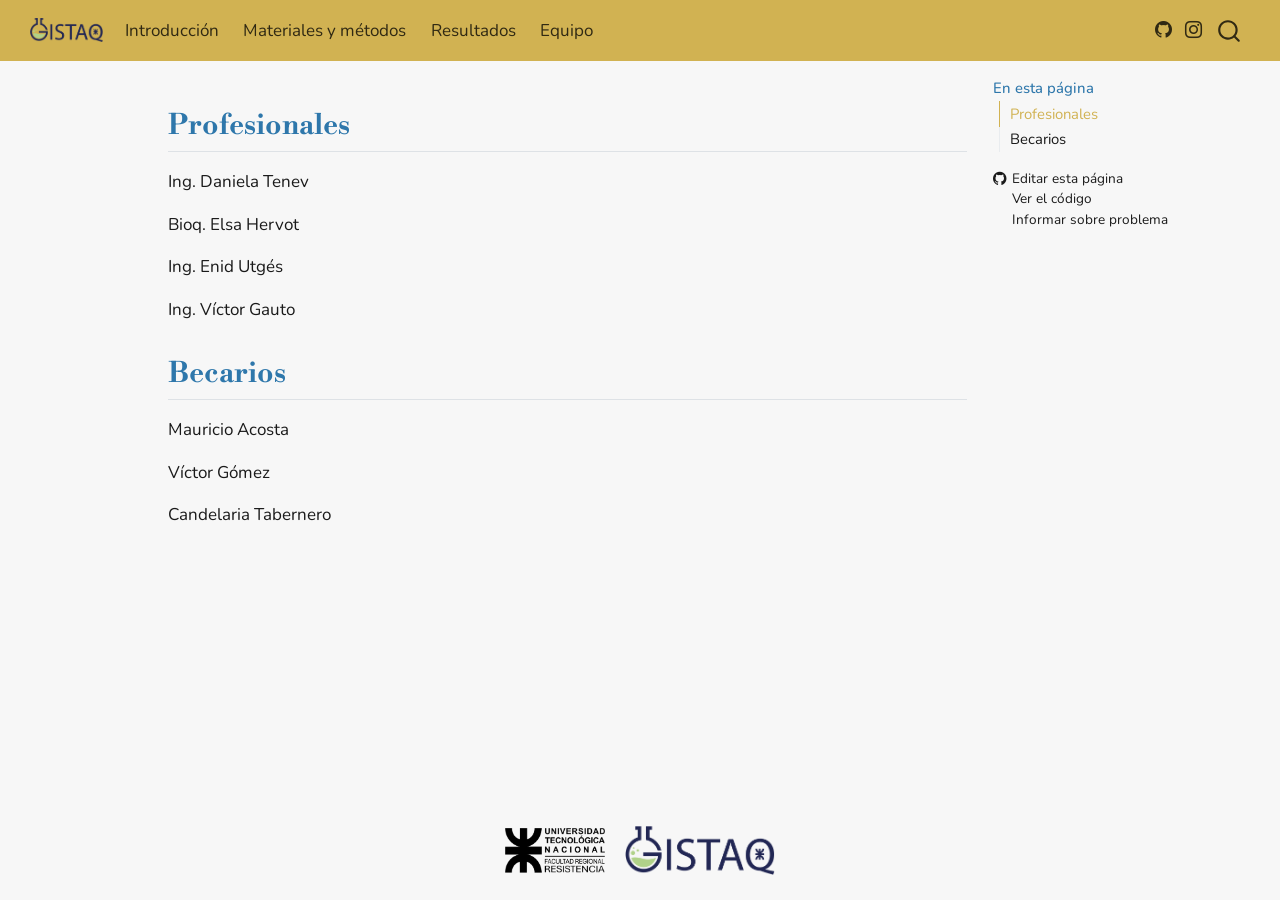
==== commit 55ea1808: "Built site for gh-pages" ====
--- a/about.html
+++ b/about.html
@@ -7,7 +7,7 @@
 <meta name="viewport" content="width=device-width, initial-scale=1.0, user-scalable=yes">
 
 
-<title>Integrantes</title>
+<title>about</title>
 <style>
 /* Default styles provided by pandoc.
 ** See https://pandoc.org/MANUAL.html#variables-for-html for config info.
@@ -45,9 +45,10 @@
 <link href="site_libs/quarto-html/quarto-syntax-highlighting-15634bcf2e68342d4ad2dfa704d543f6.css" rel="stylesheet" class="quarto-color-scheme-extra" id="quarto-text-highlighting-styles">
 <script src="site_libs/bootstrap/bootstrap.min.js"></script>
 <link href="site_libs/bootstrap/bootstrap-icons.css" rel="stylesheet">
-<link href="site_libs/bootstrap/bootstrap-befbc66b39b2aae9c130d7386e082ea6.min.css" rel="stylesheet" append-hash="true" class="quarto-color-scheme" id="quarto-bootstrap" data-mode="light">
-<link href="site_libs/bootstrap/bootstrap-dark-7f381e442b77e89f54dbc774fdf0fc88.min.css" rel="stylesheet" append-hash="true" class="quarto-color-scheme quarto-color-alternate" id="quarto-bootstrap" data-mode="light">
-<link href="site_libs/bootstrap/bootstrap-befbc66b39b2aae9c130d7386e082ea6.min.css" rel="stylesheet" append-hash="true" class="quarto-color-scheme-extra" id="quarto-bootstrap" data-mode="light">
+<link href="site_libs/bootstrap/bootstrap-c7dad5fb4b88647848ae6b0b7183fa64.min.css" rel="stylesheet" append-hash="true" class="quarto-color-scheme" id="quarto-bootstrap" data-mode="light">
+<link href="site_libs/bootstrap/bootstrap-dark-1cf9162011f4d4a3743afbaab9dc3be2.min.css" rel="stylesheet" append-hash="true" class="quarto-color-scheme quarto-color-alternate" id="quarto-bootstrap" data-mode="light">
+<link href="site_libs/bootstrap/bootstrap-c7dad5fb4b88647848ae6b0b7183fa64.min.css" rel="stylesheet" append-hash="true" class="quarto-color-scheme-extra" id="quarto-bootstrap" data-mode="light">
+<script src="site_libs/quarto-contrib/iconify-3.0.0/iconify-icon.min.js"></script>
 <script id="quarto-search-options" type="application/json">{
   "location": "navbar",
   "copy-button": false,
@@ -77,6 +78,7 @@
 }</script>
 
 
+<link rel="stylesheet" href="estilo.scss">
 </head>
 
 <body class="nav-fixed quarto-light">
@@ -98,29 +100,26 @@
           <div class="collapse navbar-collapse" id="navbarCollapse">
             <ul class="navbar-nav navbar-nav-scroll me-auto">
   <li class="nav-item">
-    <a class="nav-link" href="./introducción.html"> <i class="bi bi-info-circle-fill" role="img">
-</i> 
-<span class="menu-text">Introducción</span></a>
+    <a class="nav-link" href="./introducción.html"> 
+<span class="menu-text"><iconify-icon role="img" inline="" icon="material-symbols:info" aria-label="Icon info from material-symbols Iconify.design set." title="Icon info from material-symbols Iconify.design set."></iconify-icon> Introducción</span></a>
   </li>  
   <li class="nav-item">
-    <a class="nav-link" href="./materiales_métodos.html"> <i class="bi bi-flask-fill" role="img">
-</i> 
-<span class="menu-text">Materiales y métodos</span></a>
+    <a class="nav-link" href="./materiales_métodos.html"> 
+<span class="menu-text"><iconify-icon role="img" inline="" icon="majesticons:box" aria-label="Icon box from majesticons Iconify.design set." title="Icon box from majesticons Iconify.design set."></iconify-icon> Materiales y métodos</span></a>
   </li>  
   <li class="nav-item">
-    <a class="nav-link" href="./resultados.html"> <i class="bi bi-lightbulb-fill" role="img">
-</i> 
-<span class="menu-text">Resultados</span></a>
+    <a class="nav-link" href="./resultados.html"> 
+<span class="menu-text"><iconify-icon role="img" inline="" icon="carbon:result" aria-label="Icon result from carbon Iconify.design set." title="Icon result from carbon Iconify.design set."></iconify-icon> Resultados</span></a>
   </li>  
   <li class="nav-item">
-    <a class="nav-link active" href="./about.html" aria-current="page"> <i class="bi bi-people-fill" role="img">
-</i> 
-<span class="menu-text">Equipo</span></a>
+    <a class="nav-link active" href="./about.html" aria-current="page"> 
+<span class="menu-text"><iconify-icon role="img" inline="" icon="fluent:people-team-28-filled" aria-label="Icon people-team-28-filled from fluent Iconify.design set." title="Icon people-team-28-filled from fluent Iconify.design set."></iconify-icon> Equipo</span></a>
   </li>  
 </ul>
           </div> <!-- /navcollapse -->
             <div class="quarto-navbar-tools">
     <a href="https://github.com/GISTAQ-UTN-FRRe/parana_2026" title="" class="quarto-navigation-tool px-1" aria-label="" target="_blank"><i class="bi bi-github"></i></a>
+    <a href="https://www.instagram.com/gistaq.utn" title="" class="quarto-navigation-tool px-1" aria-label="" target="_blank"><i class="bi bi-instagram"></i></a>
 </div>
       </div> <!-- /container-fluid -->
     </nav>
@@ -140,34 +139,23 @@
 <div class="toc-actions"><ul><li><a href="https://github.com/GISTAQ-UTN-FRRe/parana_2026/edit/main/about.qmd" class="toc-action"><i class="bi bi-github"></i>Editar esta página</a></li><li><a href="https://github.com/GISTAQ-UTN-FRRe/parana_2026/blob/main/about.qmd" class="toc-action"><i class="bi empty"></i>Ver el código</a></li><li><a href="https://github.com/GISTAQ-UTN-FRRe/parana_2026/issues/new" class="toc-action"><i class="bi empty"></i>Informar sobre problema</a></li></ul></div></nav>
     </div>
 <!-- main -->
-<main class="content" id="quarto-document-content">
-
-<header id="title-block-header" class="quarto-title-block default">
-<div class="quarto-title">
-<h1 class="title">Integrantes</h1>
-</div>
-
-
-
-<div class="quarto-title-meta">
-
-    
-  
-    
-  </div>
-  
-
-
-</header>
-
-
-<section id="profesionales" class="level1">
-<h1>Profesionales</h1>
-<p>Ing. Tenev</p>
+<main class="content" id="quarto-document-content"><header id="title-block-header" class="quarto-title-block"></header>
+
+
+
+
+<section id="profesionales" class="level2">
+<h2 class="anchored" data-anchor-id="profesionales">Profesionales</h2>
+<p>Ing. Daniela Tenev <a href="https://orcid.org/0000-0003-0860-9139"><iconify-icon role="img" inline="" icon="simple-icons:orcid" style="color:#a5cd39" aria-label="Icon orcid from simple-icons Iconify.design set." title="Icon orcid from simple-icons Iconify.design set."></iconify-icon></a></p>
+<p>Bioq. Elsa Hervot</p>
+<p>Ing. Enid Utgés <a href="https://orcid.org/0009-0003-5263-5198"><iconify-icon role="img" inline="" icon="simple-icons:orcid" style="color:#a5cd39" aria-label="Icon orcid from simple-icons Iconify.design set." title="Icon orcid from simple-icons Iconify.design set."></iconify-icon></a></p>
+<p>Ing. Víctor Gauto <a href="https://orcid.org/0000-0001-9960-8558"><iconify-icon role="img" inline="" icon="simple-icons:orcid" style="color:#a5cd39" aria-label="Icon orcid from simple-icons Iconify.design set." title="Icon orcid from simple-icons Iconify.design set."></iconify-icon></a></p>
 </section>
-<section id="becarios" class="level1">
-<h1>Becarios</h1>
-<p>Víctor Gómez</p>
+<section id="becarios" class="level2">
+<h2 class="anchored" data-anchor-id="becarios">Becarios</h2>
+<p>Mauricio Acosta <a href="https://orcid.org/0009-0002-3917-3454"><iconify-icon role="img" inline="" icon="simple-icons:orcid" style="color:#a5cd39" aria-label="Icon orcid from simple-icons Iconify.design set." title="Icon orcid from simple-icons Iconify.design set."></iconify-icon></a></p>
+<p>Víctor Gómez <a href="https://orcid.org/0009-0001-4642-7670"><iconify-icon role="img" inline="" icon="simple-icons:orcid" style="color:#a5cd39" aria-label="Icon orcid from simple-icons Iconify.design set." title="Icon orcid from simple-icons Iconify.design set."></iconify-icon></a></p>
+<p>Candelaria Tabernero</p>
 
 
 </section>
@@ -580,7 +568,7 @@
       &nbsp;
     </div>   
     <div class="nav-footer-center">
-<p><img src="img/logo_utn.png" class="img-fluid" width="80"> &nbsp;&nbsp;&nbsp; <img src="img/logo_gistaq.png" class="img-fluid" width="80"></p>
+<p><img src="img/logo_utn.png" class="img-fluid" width="100"> &nbsp;&nbsp;&nbsp; <img src="img/logo_gistaq.png" class="img-fluid" width="150"></p>
 <div class="toc-actions d-sm-block d-md-none"><ul><li><a href="https://github.com/GISTAQ-UTN-FRRe/parana_2026/edit/main/about.qmd" class="toc-action"><i class="bi bi-github"></i>Editar esta página</a></li><li><a href="https://github.com/GISTAQ-UTN-FRRe/parana_2026/blob/main/about.qmd" class="toc-action"><i class="bi empty"></i>Ver el código</a></li><li><a href="https://github.com/GISTAQ-UTN-FRRe/parana_2026/issues/new" class="toc-action"><i class="bi empty"></i>Informar sobre problema</a></li></ul></div></div>
     <div class="nav-footer-right">
       &nbsp;
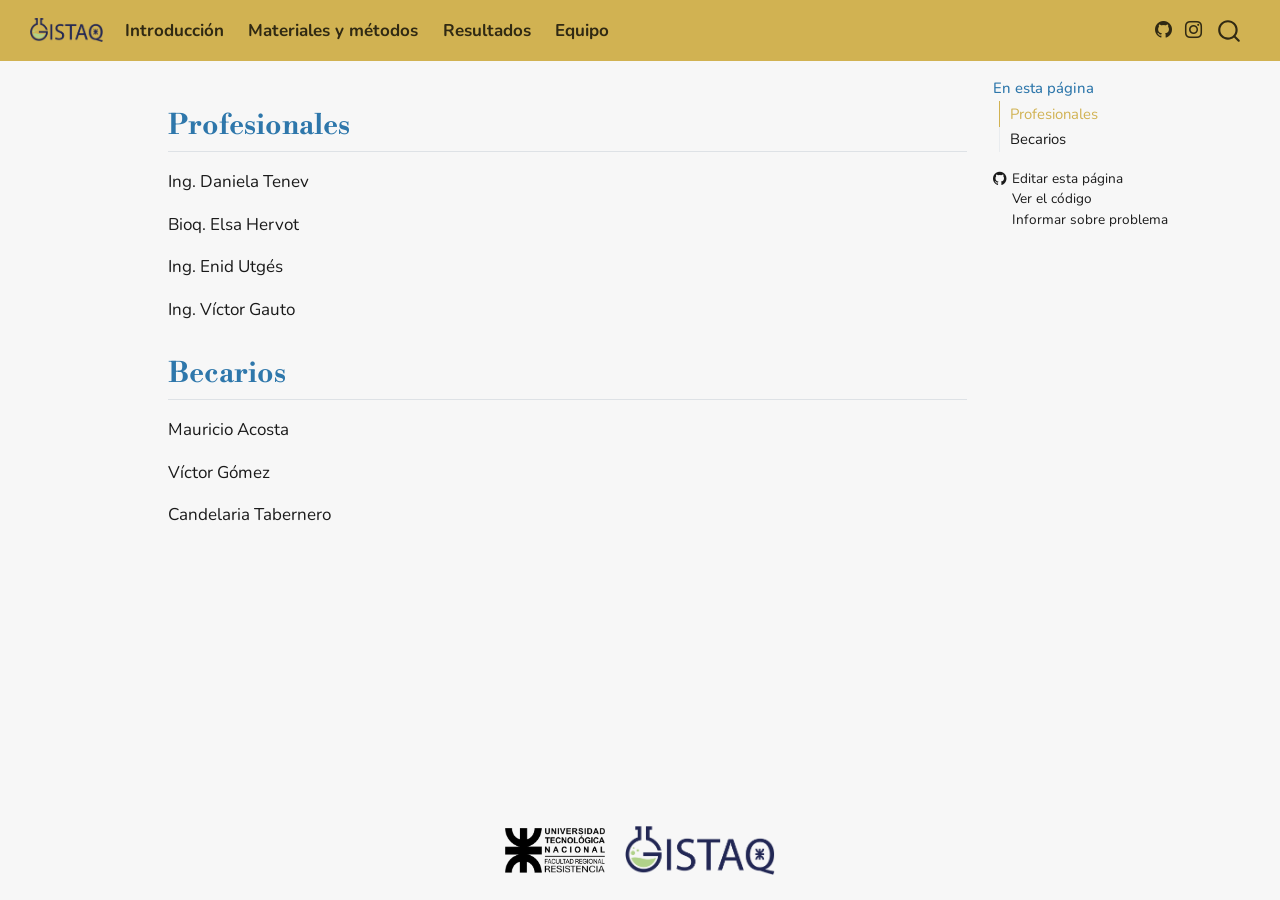
==== commit d360038b: "Built site for gh-pages" ====
--- a/about.html
+++ b/about.html
@@ -33,7 +33,7 @@
 <script src="site_libs/quarto-search/fuse.min.js"></script>
 <script src="site_libs/quarto-search/quarto-search.js"></script>
 <meta name="quarto:offset" content="./">
-<link href="./img/favicon.jpg" rel="icon" type="image/jpeg">
+<link href="./img/favicon.png" rel="icon" type="image/png">
 <script src="site_libs/quarto-html/quarto.js" type="module"></script>
 <script src="site_libs/quarto-html/tabsets/tabsets.js" type="module"></script>
 <script src="site_libs/quarto-html/popper.min.js"></script>
@@ -101,19 +101,19 @@
             <ul class="navbar-nav navbar-nav-scroll me-auto">
   <li class="nav-item">
     <a class="nav-link" href="./introducción.html"> 
-<span class="menu-text"><iconify-icon role="img" inline="" icon="material-symbols:info" aria-label="Icon info from material-symbols Iconify.design set." title="Icon info from material-symbols Iconify.design set."></iconify-icon> Introducción</span></a>
+<span class="menu-text"><iconify-icon role="img" inline="" icon="material-symbols:info" aria-label="Icon info from material-symbols Iconify.design set." title="Icon info from material-symbols Iconify.design set."></iconify-icon> <strong>Introducción</strong></span></a>
   </li>  
   <li class="nav-item">
     <a class="nav-link" href="./materiales_métodos.html"> 
-<span class="menu-text"><iconify-icon role="img" inline="" icon="majesticons:box" aria-label="Icon box from majesticons Iconify.design set." title="Icon box from majesticons Iconify.design set."></iconify-icon> Materiales y métodos</span></a>
+<span class="menu-text"><iconify-icon role="img" inline="" icon="majesticons:box" aria-label="Icon box from majesticons Iconify.design set." title="Icon box from majesticons Iconify.design set."></iconify-icon> <strong>Materiales y métodos</strong></span></a>
   </li>  
   <li class="nav-item">
     <a class="nav-link" href="./resultados.html"> 
-<span class="menu-text"><iconify-icon role="img" inline="" icon="carbon:result" aria-label="Icon result from carbon Iconify.design set." title="Icon result from carbon Iconify.design set."></iconify-icon> Resultados</span></a>
+<span class="menu-text"><iconify-icon role="img" inline="" icon="carbon:result" aria-label="Icon result from carbon Iconify.design set." title="Icon result from carbon Iconify.design set."></iconify-icon> <strong>Resultados</strong></span></a>
   </li>  
   <li class="nav-item">
     <a class="nav-link active" href="./about.html" aria-current="page"> 
-<span class="menu-text"><iconify-icon role="img" inline="" icon="fluent:people-team-28-filled" aria-label="Icon people-team-28-filled from fluent Iconify.design set." title="Icon people-team-28-filled from fluent Iconify.design set."></iconify-icon> Equipo</span></a>
+<span class="menu-text"><iconify-icon role="img" inline="" icon="fluent:people-team-28-filled" aria-label="Icon people-team-28-filled from fluent Iconify.design set." title="Icon people-team-28-filled from fluent Iconify.design set."></iconify-icon> <strong>Equipo</strong></span></a>
   </li>  
 </ul>
           </div> <!-- /navcollapse -->
